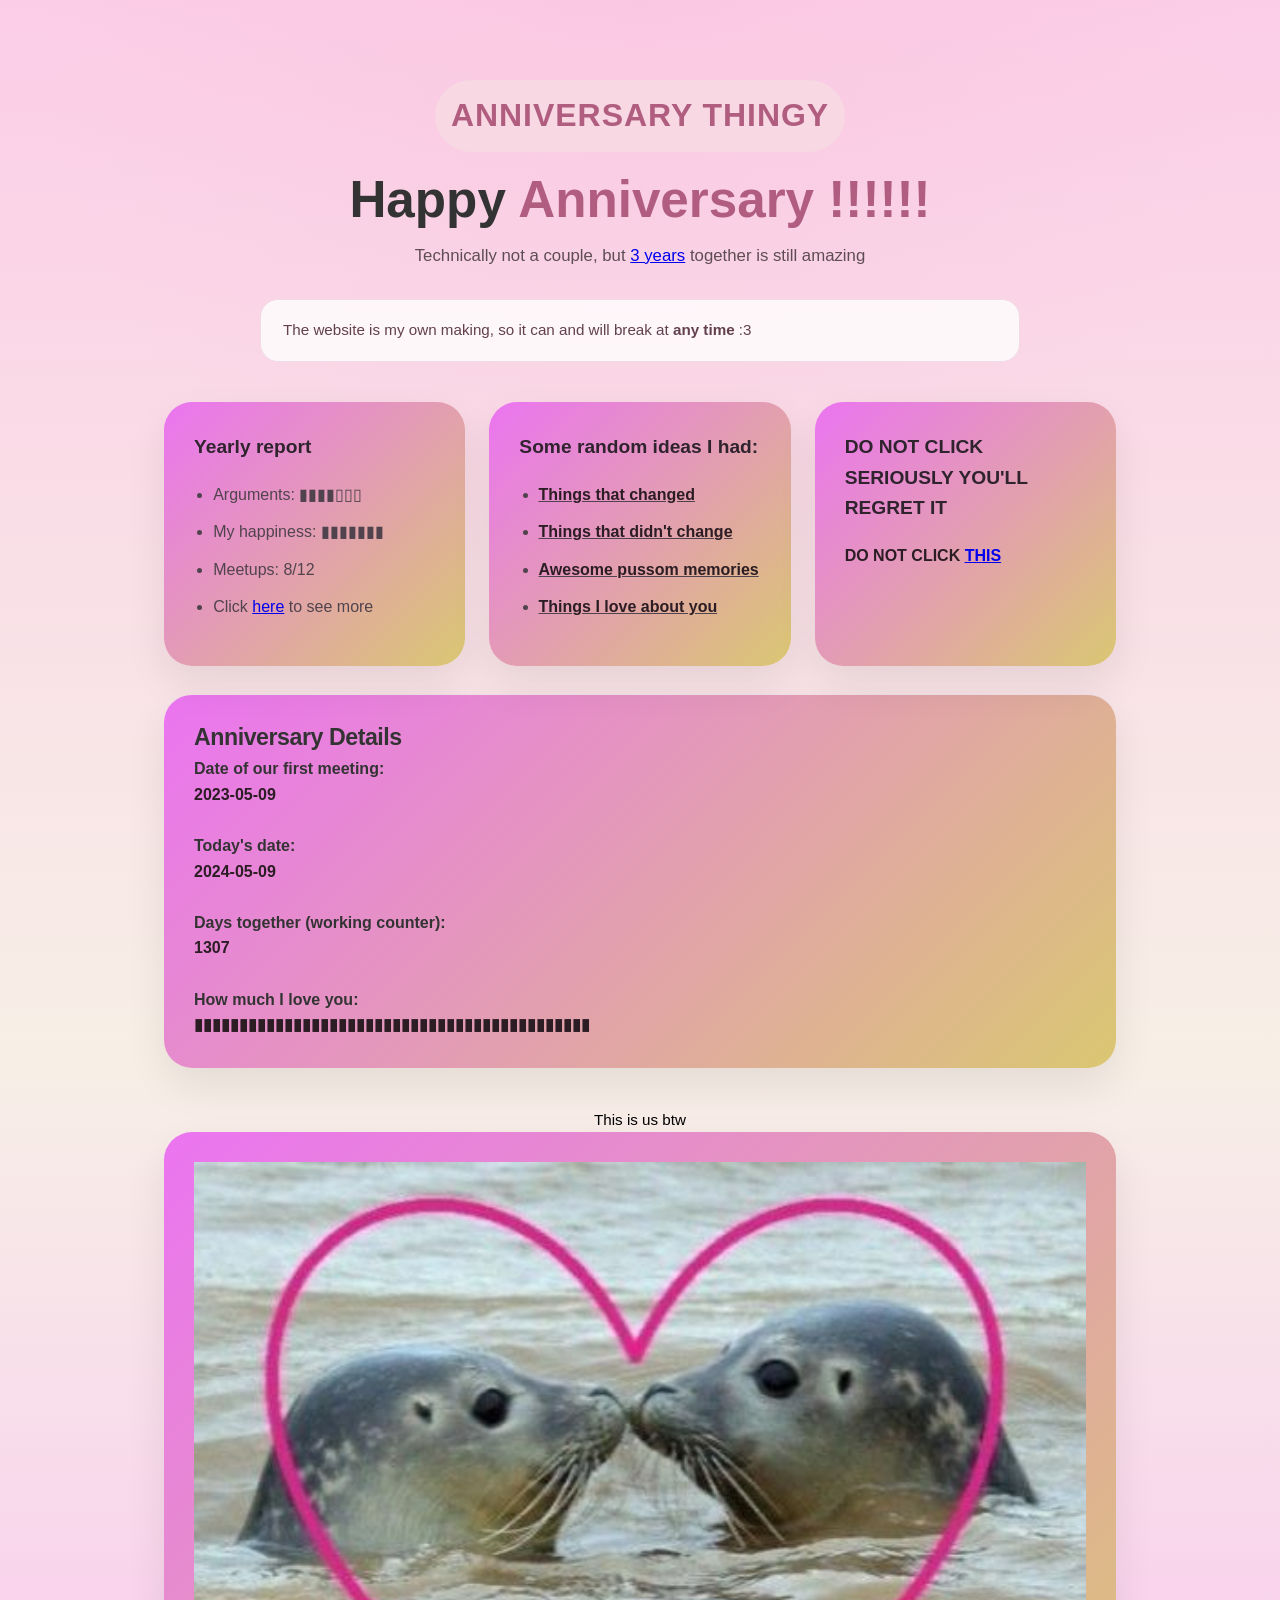
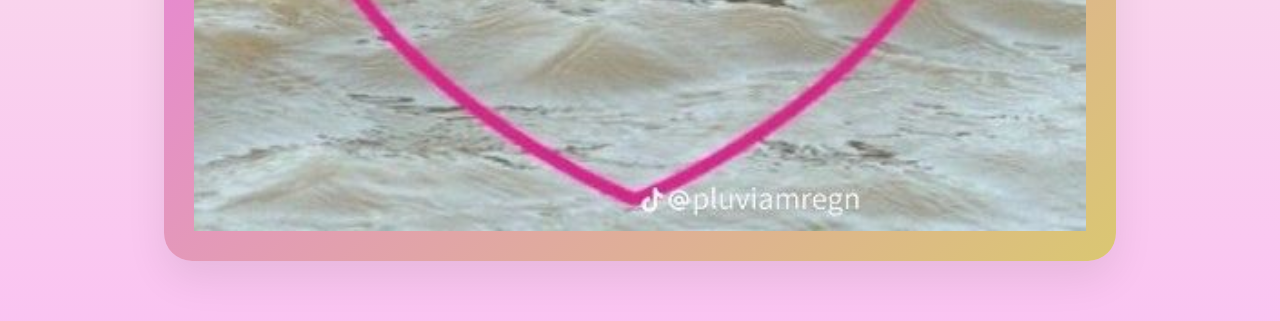
==== ű/Bibi.html @ d033a14f "Add files via upload" ====
<!DOCTYPE html>
<html lang="en">
<head>
  <meta charset="UTF-8" />
  <meta name="viewport" content="width=device-width, initial-scale=1.0" />
  <title>ANIversary UwU</title>
    <link type="text/css" href="css.css" rel="stylesheet" />
    <script src="java.js" defer></script>
</head>
<body>
  <div class="page">
    <header>
      <div class="tagline">Anniversary thingy</div>
      <h1>
        Happy <span class="highlight">Anniversary</span>
        <span class="highlight">!!!!!!</span>
      </h1>
      <p class="lead">
        Technically not a couple, but <a href="#details">3 years</a> together is still amazing
      </p>
    </header>

    <div class="notice">
        The website is my own making, so it can and will break at <strong>any time</strong> :3
    </div>

    <section class="grid">
      <article class="card">
        <div>
          <h3>Yearly report</h3>
          <p>
            <ul>
              <li>Arguments: ▮▮▮▮▯▯▯</li>
              <li>My happiness: ▮▮▮▮▮▮▮</li>
              <li>Meetups: 8/12</li>
              <li>Click <a href="content.html">here</a> to see more</li>
            </ul>
          </p>
        </div>
      </article>

      <article class="card">
        <div>
          <h3>Some random ideas I had:</h3>
          <ul id="ideas-list">
            <li class="idea-item" data-example="EXAMPLE 1"><span class="editable">Things that changed</span></li>
            <li class="idea-item" data-example="EXAMPLE 2"><span class="editable">Things that didn't change</span></li>
            <li class="idea-item" data-example="EXAMPLE 3"><span class="editable">Awesome pussom memories</span></li>
            <li class="idea-item" data-example="EXAMPLE 4"><span class="editable">Things I love about you</span></li>
        </ul>
        </div>
      </article>

      <article class="card">
        <div>
          <h3>DO NOT CLICK SERIOUSLY YOU'LL REGRET IT</h3>
          <p>
            <span class="editable">DO NOT CLICK <a href="pictures.html">THIS</a></span>
          </p>
        </div>
      </article>
    </section>

    <section class="card personal" id="special-message">
      <p id="special-text">
        Click on any idea above to see a message here.
      </p>
    </section>

    <section class="card personal">
      <h2 id="details">Anniversary Details</h2>
        <strong>Date of our first meeting:</strong> <span class="editable">2023-05-09</span><br />
        <strong>Today's date:</strong> <span class="editable">2024-05-09</span><br />
        <strong>Days together (working counter):</strong> <span class="editable" id="days-until"></span><br />
        <strong>How much I love you:</strong> <span class="editable">▮▮▮▮▮▮▮▮▮▮▮▮▮▮▮▮▮▮▮▮▮▮▮▮▮▮▮▮▮▮▮▮▮▮▮▮▮▮▮▮▮▮▮▮</span>

    </section>

    <div class="footer">
      This is us btw
    </div>

    <div class="card"><img src="pics/Silly seal kiss.jpg"div>
  </div>
</body>
</html>
---- ű/css.css ----
:root {
    --bg: #f7efe6;
    --card: #ffffff;
    --text: #333;
    --accent: #b05d80;
    --accent-soft: #f7d8e3;
    --shadow: 0 18px 40px rgba(0, 0, 0, 0.08);
    font-family: "Segoe UI", Tahoma, Geneva, Verdana, sans-serif;
    }

    * {
      box-sizing: border-box;
    }

    body {
      margin: 0;
      min-height: 100vh;
      background: radial-gradient(circle at top, rgba(244, 171, 202, 0.16), transparent 30%),
        linear-gradient(180deg, #f897ce7b 0%, var(--bg) 55%, #ed1dca43 100%);
      color: var(--text);
      line-height: 1.6;
    }

    .page {
      max-width: 1000px;
      margin: 0 auto;
      padding: 40px 24px 60px;
    }

    header {
      text-align: center;
      padding: 40px 20px 20px;
    }

    .tagline {
      display: inline-flex;
      align-items: center;
      gap: 0.5rem;
      background: var(--accent-soft);
      color: var(--accent);
      border-radius: 999px;
      padding: 0.65rem 1rem;
      font-weight: 700;
      letter-spacing: 0.03em;
      text-transform: uppercase;
      font-size: 2rem;
    }

    h1 {
      margin: 24px auto 0;
      font-size: clamp(2.7rem, 4vw, 4.5rem);
      line-height: 0.95;
    }

    h2 {
      margin: 0;
      font-size: 1.45rem;
      letter-spacing: -0.02em;
    }

    p.lead {
      max-width: 720px;
      margin: 18px auto 0;
      color: #5e4d53;
      font-size: 1.05rem;
    }

    .grid {
      display: grid;
      grid-template-columns: repeat(auto-fit, minmax(280px, 1fr));
      gap: 24px;
      margin-top: 40px;
    }

    .card {
      background: linear-gradient(135deg, #eb74f1 0%, #dac772 100%);
      border-radius: 28px;
      box-shadow: var(--shadow);
      padding: 30px;
      min-height: 220px;
      display: flex;
      flex-direction: column;
      justify-content: space-between;
    }

    .card h3 {
      margin-top: 0;
      font-size: 1.2rem;
      color: #2f232e;
    }

    .card p,
    .card ul {
      margin: 1rem 0 0;
      color: #51434d;
      font-size: 1rem;
    }

    .card ul {
      padding-left: 1.2rem;
    }

    .card li {
      margin-bottom: 0.75rem;
    }

    .notice {
      max-width: 760px;
      margin: 10px auto 0;
      padding: 18px 22px;
      border-radius: 18px;
      background: #ffffffcc;
      border: 1px solid rgba(176, 93, 128, 0.18);
      color: #62404d;
      font-size: 0.95rem;
    }

    .footer {
      margin-top: 40px;
      text-align: center;
      color: #000000;
      font-size: 0.95rem;
    }

    .highlight {
      color: var(--accent);
      font-weight: 700;
    }

    .personal {
      border-top: 1px solid #f0e0e7;
      margin-top: 28px;
      padding-top: 24px;
    }

    .editable {
      font-weight: 600;
      color: #2c1d24;
    }

    @media (max-width: 540px) {
      .page {
        padding: 28px 16px 48px;
      }

      .card {
        padding: 24px;
      }
    }

#special-message {
        display: none;
        opacity: 0;
        transition: all 0.4s ease;
      }
#special-message.show {
        display: block;
        opacity: 1;
      }

.underline {
    text-decoration: underline;
}


.idea-item {
    cursor: pointer;
    text-decoration: underline;
}
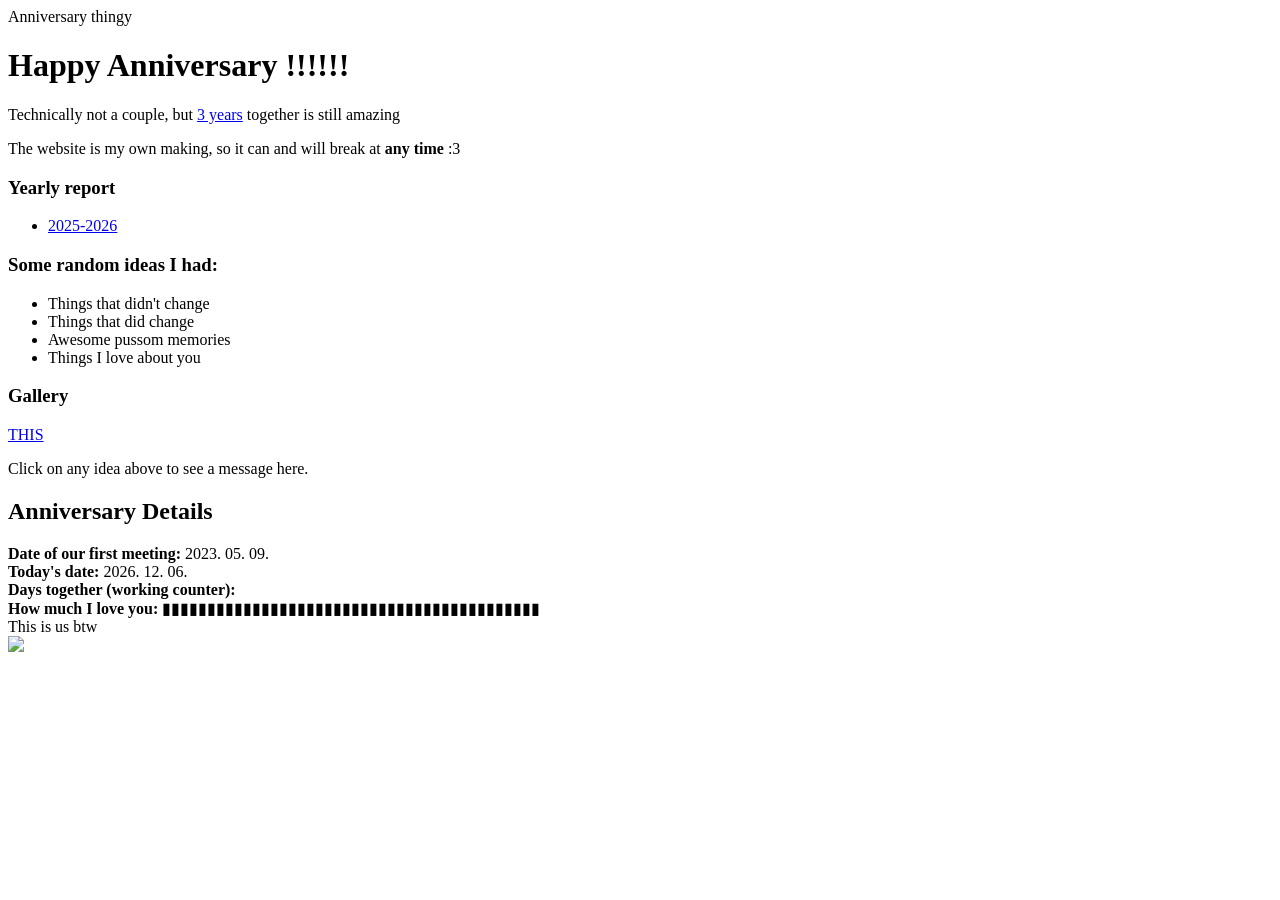
==== commit 87d4ba85: "Add files via upload" ====
--- a/ű/Bibi.html
+++ b/ű/Bibi.html
@@ -30,10 +30,7 @@
           <h3>Yearly report</h3>
           <p>
             <ul>
-              <li>Arguments: ▮▮▮▮▯▯▯</li>
-              <li>My happiness: ▮▮▮▮▮▮▮</li>
-              <li>Meetups: 8/12</li>
-              <li>Click <a href="content.html">here</a> to see more</li>
+              <li><a href="content.html">2025-2026</a></li>
             </ul>
           </p>
         </div>
@@ -43,8 +40,8 @@
         <div>
           <h3>Some random ideas I had:</h3>
           <ul id="ideas-list">
-            <li class="idea-item" data-example="EXAMPLE 1"><span class="editable">Things that changed</span></li>
-            <li class="idea-item" data-example="EXAMPLE 2"><span class="editable">Things that didn't change</span></li>
+            <li class="idea-item" data-example="EXAMPLE 1"><span class="editable">Things that didn't change</span></li>
+            <li class="idea-item" data-example="EXAMPLE 2"><span class="editable">Things that did change</span></li>
             <li class="idea-item" data-example="EXAMPLE 3"><span class="editable">Awesome pussom memories</span></li>
             <li class="idea-item" data-example="EXAMPLE 4"><span class="editable">Things I love about you</span></li>
         </ul>
@@ -53,9 +50,9 @@
 
       <article class="card">
         <div>
-          <h3>DO NOT CLICK SERIOUSLY YOU'LL REGRET IT</h3>
+          <h3>Gallery</h3>
           <p>
-            <span class="editable">DO NOT CLICK <a href="pictures.html">THIS</a></span>
+            <span class="editable"><a href="pictures.html">THIS</a></span>
           </p>
         </div>
       </article>
@@ -69,10 +66,12 @@
 
     <section class="card personal">
       <h2 id="details">Anniversary Details</h2>
-        <strong>Date of our first meeting:</strong> <span class="editable">2023-05-09</span><br />
-        <strong>Today's date:</strong> <span class="editable">2024-05-09</span><br />
+        <strong>Date of our first meeting:</strong> <span class="editable">2023. 05. 09.</span><br />
+        <strong>Today's date:</strong> <span class="editable"><script>
+  document.write(new Date().toLocaleDateString("hu-HU"));
+</script></span><br />
         <strong>Days together (working counter):</strong> <span class="editable" id="days-until"></span><br />
-        <strong>How much I love you:</strong> <span class="editable">▮▮▮▮▮▮▮▮▮▮▮▮▮▮▮▮▮▮▮▮▮▮▮▮▮▮▮▮▮▮▮▮▮▮▮▮▮▮▮▮▮▮▮▮</span>
+        <strong>How much I love you:</strong> <span class="editable">▮▮▮▮▮▮▮▮▮▮▮▮▮▮▮▮▮▮▮▮▮▮▮▮▮▮▮▮▮▮▮▮▮▮▮▮▮▮▮▮▮▮ </span>
 
     </section>
 
